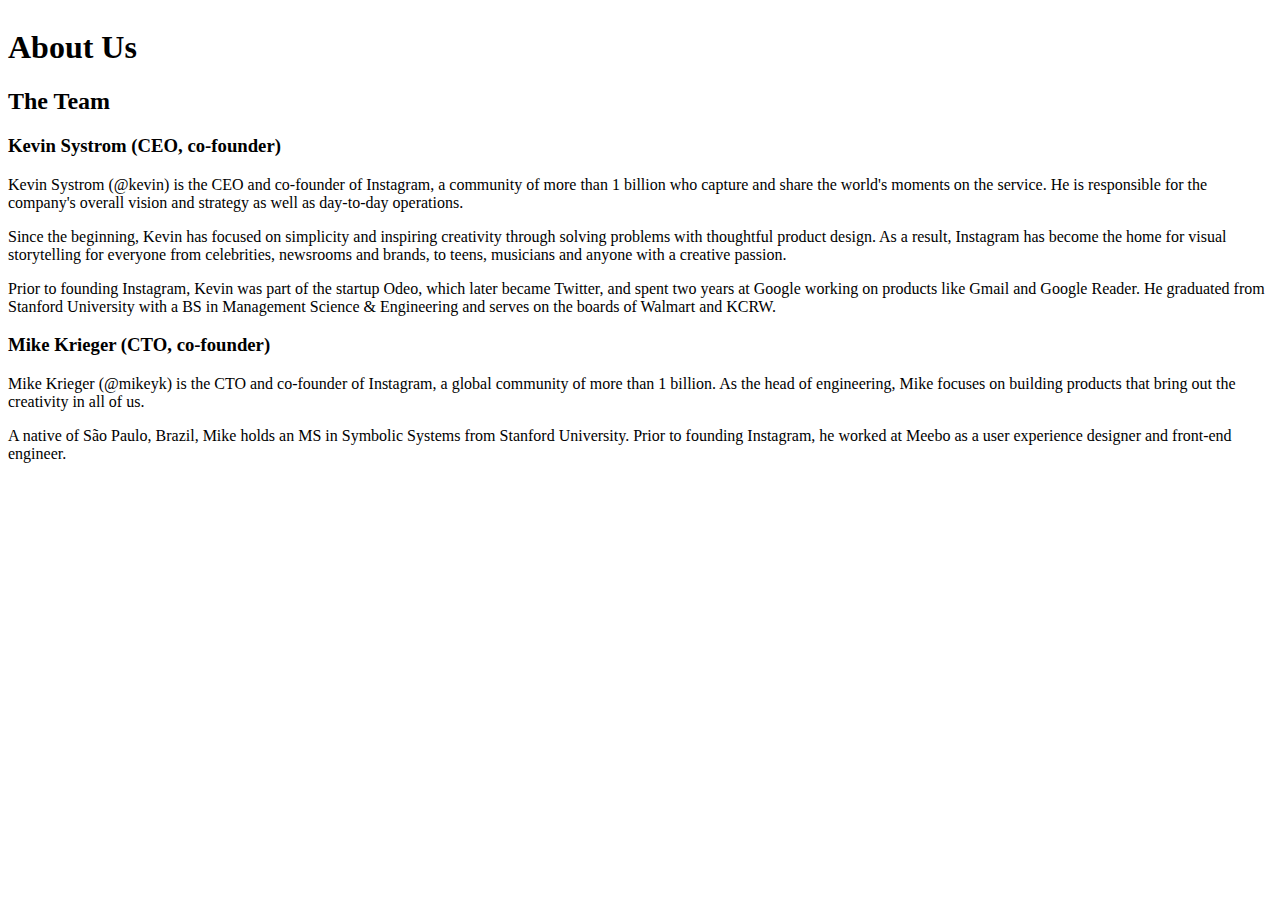
==== instagram/index.html @ 12aef7c6 "Done with Stevens-college working on Instagram" ====
<!DOCTYPE html>
<html>
<head>
  <link href="styles.css" rel="stylesheet" type="text/css">
</head>
<body>
  <div class="content">
    <div class="About"1</div>
    <div class="Company"2</div>
    <div class="Press"3</div>
    <div class="Jobs"4</div>
  </div>
  <div class="content2">
    <div class="Terms"1</div>
    <div class="Privacy"2</div>
    <div class="Platform"3</div>
    <div class="Libraries"4</div>
  </div>

<h1>About Us</h1>

<h2>The Team</h2>

<h3>Kevin Systrom (CEO, co-founder)</h3>

<p>Kevin Systrom (@kevin) is the CEO and co-founder of Instagram, a community of more than 1 billion who capture and share the world's moments on the service. He is responsible for the company's overall vision and strategy as well as day-to-day operations.</p>

<p>Since the beginning, Kevin has focused on simplicity and inspiring creativity through solving problems with thoughtful product design. As a result, Instagram has become the home for visual storytelling for everyone from celebrities, newsrooms and brands, to teens, musicians and anyone with a creative passion.</p>

<p>Prior to founding Instagram, Kevin was part of the startup Odeo, which later became Twitter, and spent two years at Google working on products like Gmail and Google Reader. He graduated from Stanford University with a BS in Management Science &amp; Engineering and serves on the boards of Walmart and KCRW.</p>


<h3>Mike Krieger (CTO, co-founder)</h3>

<p>Mike Krieger (@mikeyk) is the CTO and co-founder of Instagram, a global community of more than 1 billion. As the head of engineering, Mike focuses on building products that bring out the creativity in all of us.</p>

<p>A native of São Paulo, Brazil, Mike holds an MS in Symbolic Systems from Stanford University. Prior to founding Instagram, he worked at Meebo as a user experience designer and front-end engineer.</p>
</body>
</html>
---- instagram/styles.css ----
.content div, content2 div{
  align-content: space-between;
}
p{
  align-content: flex-end;
}
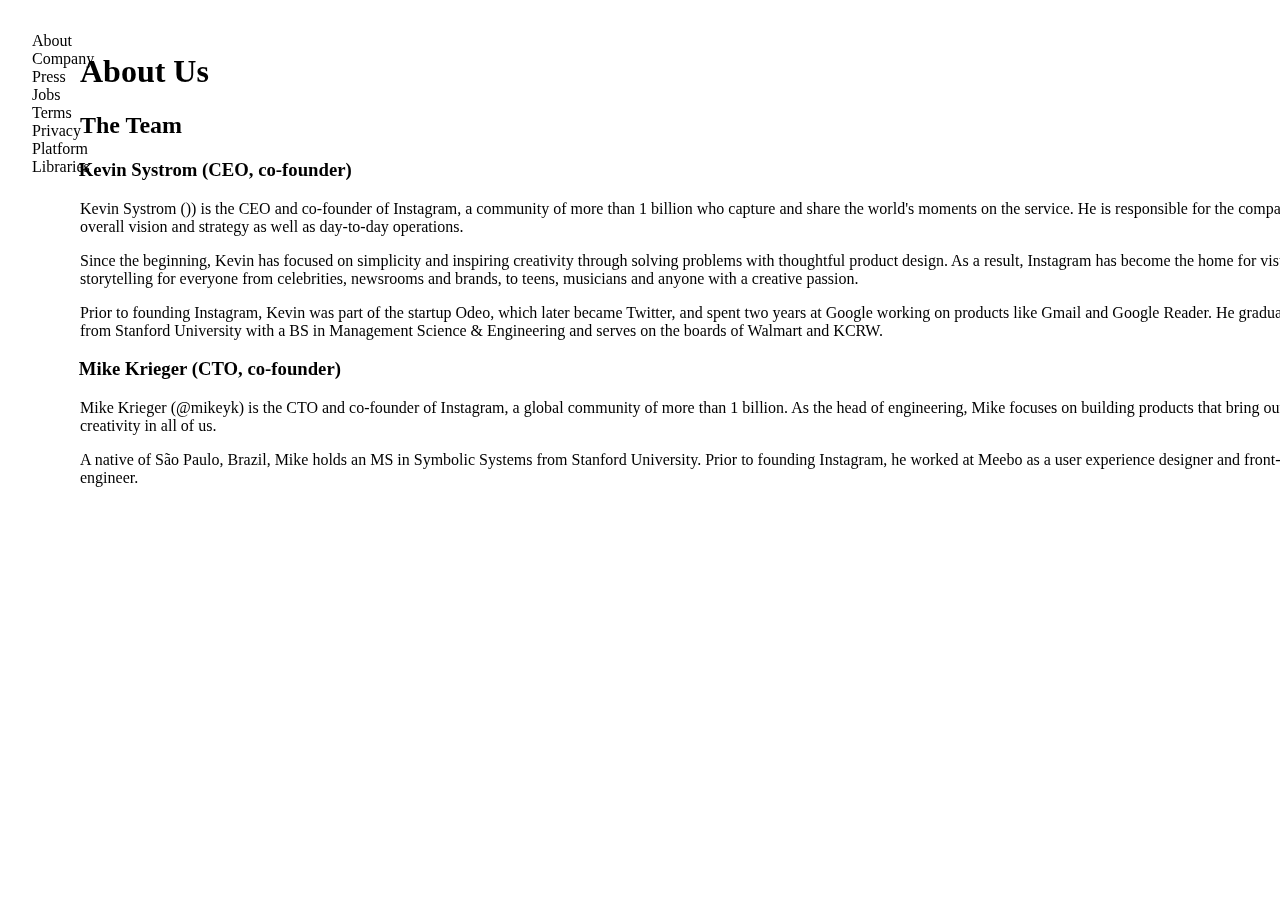
==== commit 7cbbd1fa: "Adding all complet files" ====
--- a/instagram/index.html
+++ b/instagram/index.html
@@ -2,28 +2,27 @@
 <html>
 <head>
   <link href="styles.css" rel="stylesheet" type="text/css">
+  <title>Instagram</title>
 </head>
 <body>
-  <div class="content">
-    <div class="About"1</div>
-    <div class="Company"2</div>
-    <div class="Press"3</div>
-    <div class="Jobs"4</div>
+  <div class="split left">
+    <div>About</div>
+    <div>Company</div>
+    <div>Press</div>
+    <div>Jobs</div>
+    <div>Terms</div>
+    <div>Privacy</div>
+    <div>Platform</div>
+    <div>Libraries</div>
   </div>
-  <div class="content2">
-    <div class="Terms"1</div>
-    <div class="Privacy"2</div>
-    <div class="Platform"3</div>
-    <div class="Libraries"4</div>
-  </div>
-
+<div class="split right">
 <h1>About Us</h1>
 
 <h2>The Team</h2>
 
 <h3>Kevin Systrom (CEO, co-founder)</h3>
 
-<p>Kevin Systrom (@kevin) is the CEO and co-founder of Instagram, a community of more than 1 billion who capture and share the world's moments on the service. He is responsible for the company's overall vision and strategy as well as day-to-day operations.</p>
+<p>Kevin Systrom ()<link href="#" rel="@Kevin" title="@Kevin">) is the CEO and co-founder of Instagram, a community of more than 1 billion who capture and share the world's moments on the service. He is responsible for the company's overall vision and strategy as well as day-to-day operations.</p>
 
 <p>Since the beginning, Kevin has focused on simplicity and inspiring creativity through solving problems with thoughtful product design. As a result, Instagram has become the home for visual storytelling for everyone from celebrities, newsrooms and brands, to teens, musicians and anyone with a creative passion.</p>
 
@@ -35,5 +34,6 @@
 <p>Mike Krieger (@mikeyk) is the CTO and co-founder of Instagram, a global community of more than 1 billion. As the head of engineering, Mike focuses on building products that bring out the creativity in all of us.</p>
 
 <p>A native of São Paulo, Brazil, Mike holds an MS in Symbolic Systems from Stanford University. Prior to founding Instagram, he worked at Meebo as a user experience designer and front-end engineer.</p>
+</div>
 </body>
 </html>
--- a/instagram/styles.css
+++ b/instagram/styles.css
@@ -1,6 +1,26 @@
-.content div, content2 div{
-  align-content: space-between;
+.split{
+  height: 70%;
+  width: 100%;
+  position: fixed;
+  padding: 1.5em;
+}
+.left{
+  width: 40%;
+  height: 50%;
+}
+.right{
+  witdh: 60%;
+  height: 50%;
 }
 p{
-  align-content: flex-end;
+  margin-left: 3em;
 }
+h1{
+  margin-left: 1.5em;
+}
+h2{
+  margin-left: 2em;
+}
+h3{
+  margin-left: 2.5em;
+}
